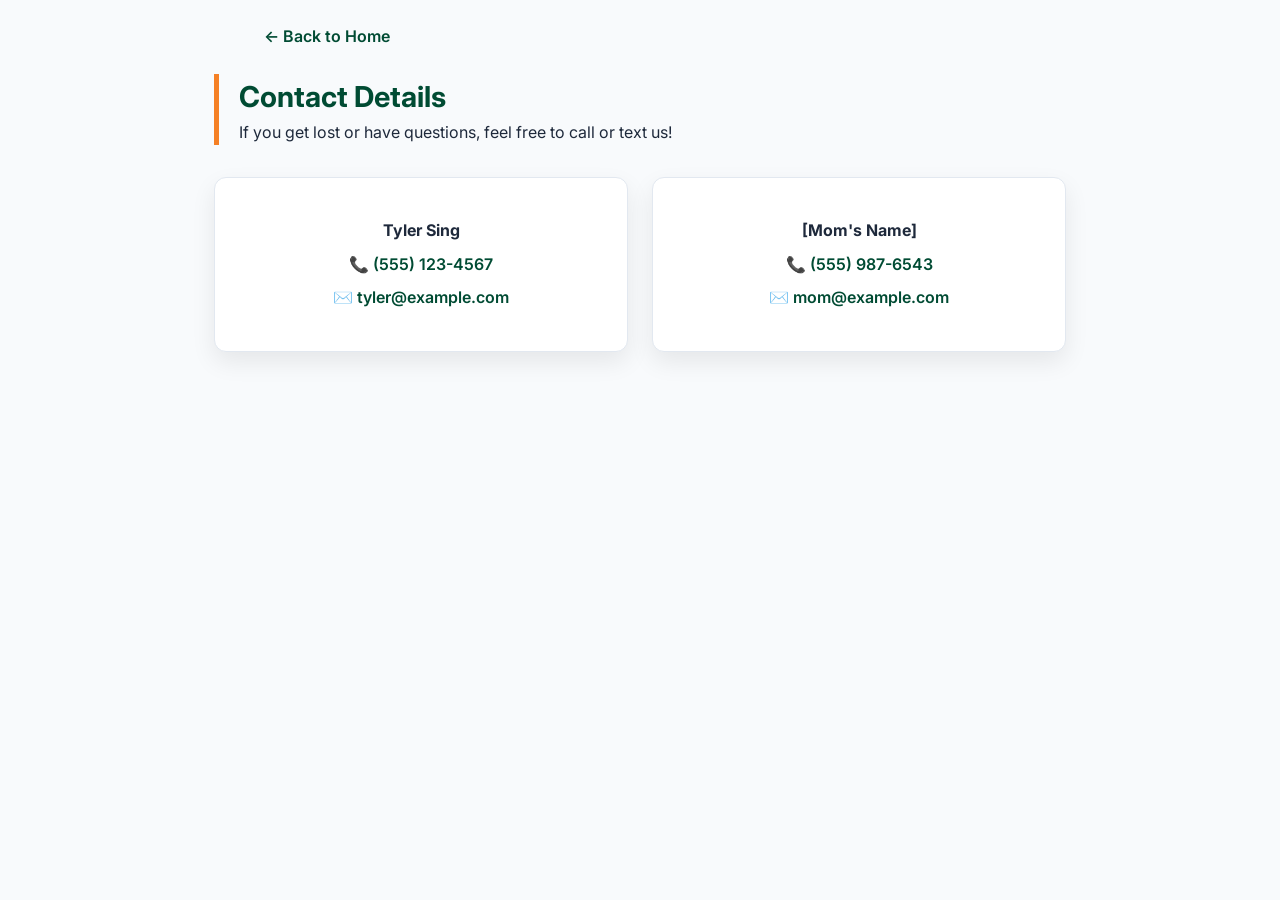
==== contacts.html @ 7ece165b "Initial deployment of Tyler's graduation site" ====
<!DOCTYPE html>
<html lang="en">
<head>
    <meta charset="UTF-8">
    <meta name="viewport" content="width=device-width, initial-scale=1.0">
    <meta name="robots" content="noindex, nofollow">
    <title>Contact Info | Tyler Sing</title>
    <link rel="stylesheet" href="style.css">
    <link href="https://fonts.googleapis.com/css2?family=Inter:wght@400;600;800&display=swap" rel="stylesheet">
</head>
<body>
    <nav class="sub-nav"><a href="index.html">← Back to Home</a></nav>

    <main class="info-container">
        <header class="section-header">
            <h2>Contact Details</h2>
            <p>If you get lost or have questions, feel free to call or text us!</p>
        </header>
        
        <div class="contact-grid">
            <div class="contact-card">
                <h4>Tyler Sing</h4>
                <p><a href="tel:5551234567" class="contact-link">📞 (555) 123-4567</a></p>
                <p><a href="mailto:tyler@example.com" class="contact-link">✉️ tyler@example.com</a></p>
            </div>

            <div class="contact-card">
                <h4>[Mom's Name]</h4>
                <p><a href="tel:5559876543" class="contact-link">📞 (555) 987-6543</a></p>
                <p><a href="mailto:mom@example.com" class="contact-link">✉️ mom@example.com</a></p>
            </div>
        </div>
    </main>
</body>
</html>
---- style.css ----
:root {
    --wwu-green: #004b33;
    --wwu-orange: #f58025;
    --bg-gray: #f8fafc;
    --text-main: #1e293b;
    --text-muted: #64748b;
    --white: #ffffff;
    --shadow: 0 10px 25px rgba(0,0,0,0.08);
}

* { box-sizing: border-box; margin: 0; padding: 0; }
body { font-family: 'Inter', sans-serif; background-color: var(--bg-gray); color: var(--text-main); line-height: 1.6; }

.sub-nav { padding: 1.5rem; max-width: 800px; margin: 0 auto; }
.sub-nav a { text-decoration: none; color: var(--wwu-green); font-weight: 600; }

.info-container { max-width: 900px; margin: -2.5rem auto 4rem auto; padding: 0 1.5rem; }
.section-header { margin: 2.5rem 0 1.5rem; border-left: 5px solid var(--wwu-orange); padding-left: 1.25rem; }
.section-header h2 { font-size: 1.8rem; color: var(--wwu-green); margin: 0; }

.hero { background: var(--wwu-green); color: var(--white); padding: 5rem 2rem; text-align: center; }
.school-tag { text-transform: uppercase; letter-spacing: 3px; font-size: 0.8rem; font-weight: 600; opacity: 0.8; margin-bottom: 0.5rem; }
h1 { font-size: 3rem; font-weight: 800; margin-bottom: 0.5rem; }
.degree { font-size: 1.1rem; opacity: 0.9; }
.class-year { margin-top: 1.5rem; display: inline-block; border: 1px solid rgba(255,255,255,0.4); padding: 5px 15px; border-radius: 4px; font-weight: 600; }

.rsvp-banner { background: var(--white); padding: 2.5rem; border-radius: 12px; box-shadow: var(--shadow); text-align: center; margin-bottom: 2.5rem; }
.btn-rsvp { display: inline-block; margin-top: 1.5rem; background: var(--wwu-orange); color: var(--white); text-decoration: none; padding: 1rem 2rem; border-radius: 8px; font-weight: 700; transition: 0.2s; }

.details-grid { display: grid; grid-template-columns: repeat(auto-fit, minmax(260px, 1fr)); gap: 1.5rem; margin-bottom: 3rem; }
.detail-card { background: var(--white); padding: 2rem; border-radius: 12px; border: 1px solid #e2e8f0; display: flex; flex-direction: column; }
.icon { font-size: 2rem; margin-bottom: 1rem; }
h3 { color: var(--wwu-green); margin-bottom: 0.5rem; }
.btn-secondary { display: inline-block; margin-top: auto; color: var(--wwu-green); font-weight: 700; text-decoration: none; border: 2px solid var(--wwu-green); padding: 6px 12px; border-radius: 6px; text-align: center; }

.timeline-day { font-weight: 800; font-size: 1.1rem; color: var(--wwu-green); margin: 2.5rem 0 1rem 0; text-transform: uppercase; border-bottom: 2px solid #e2e8f0; padding-bottom: 5px; }
.timeline-item { display: flex; gap: 1.5rem; padding: 1.5rem 0; border-left: 2px solid #cbd5e1; margin-left: 10px; padding-left: 25px; position: relative; }
.timeline-item::before { content: ''; position: absolute; left: -7px; top: 1.8rem; width: 12px; height: 12px; background: var(--wwu-green); border-radius: 50%; }
.party-item::before { background: var(--wwu-orange) !important; transform: scale(1.4); }
.map-text-link { color: var(--wwu-orange); text-decoration: none; font-weight: 600; border-bottom: 1px dashed var(--wwu-orange); }
.time { font-weight: 700; min-width: 85px; color: var(--text-muted); }

.parking-card { background: #fffbeb; border: 1px solid #fef3c7; padding: 1.5rem; border-radius: 12px; margin-top: 2rem; }
.parking-card ul { padding-left: 1.2rem; font-size: 0.95rem; color: #92400e; }
.contact-cta { text-align: center; margin-top: 3rem; padding: 2rem; background: #fff; border-radius: 12px; border: 1px solid #e2e8f0; }
.contact-cta a { color: var(--wwu-orange); font-weight: 700; text-decoration: none; border-bottom: 2px solid var(--wwu-orange); }
.contact-grid { display: grid; grid-template-columns: repeat(auto-fit, minmax(280px, 1fr)); gap: 1.5rem; margin-top: 2rem; }
.contact-card { background: var(--white); padding: 2.5rem; border-radius: 12px; border: 1px solid #e2e8f0; text-align: center; box-shadow: var(--shadow); }
.contact-link { display: block; margin-top: 0.5rem; color: var(--wwu-green); text-decoration: none; font-weight: 600; }

.map-responsive { overflow: hidden; padding-bottom: 56.25%; position: relative; height: 0; border-radius: 12px; box-shadow: var(--shadow); border: 1px solid #e2e8f0; margin-top: 1rem; }
.map-responsive iframe { left: 0; top: 0; height: 100%; width: 100%; position: absolute; }

footer { text-align: center; padding: 4rem; color: var(--text-muted); font-size: 0.9rem; }
@media (max-width: 600px) { h1 { font-size: 2.2rem; } .timeline-item { flex-direction: column; gap: 0.5rem; } }
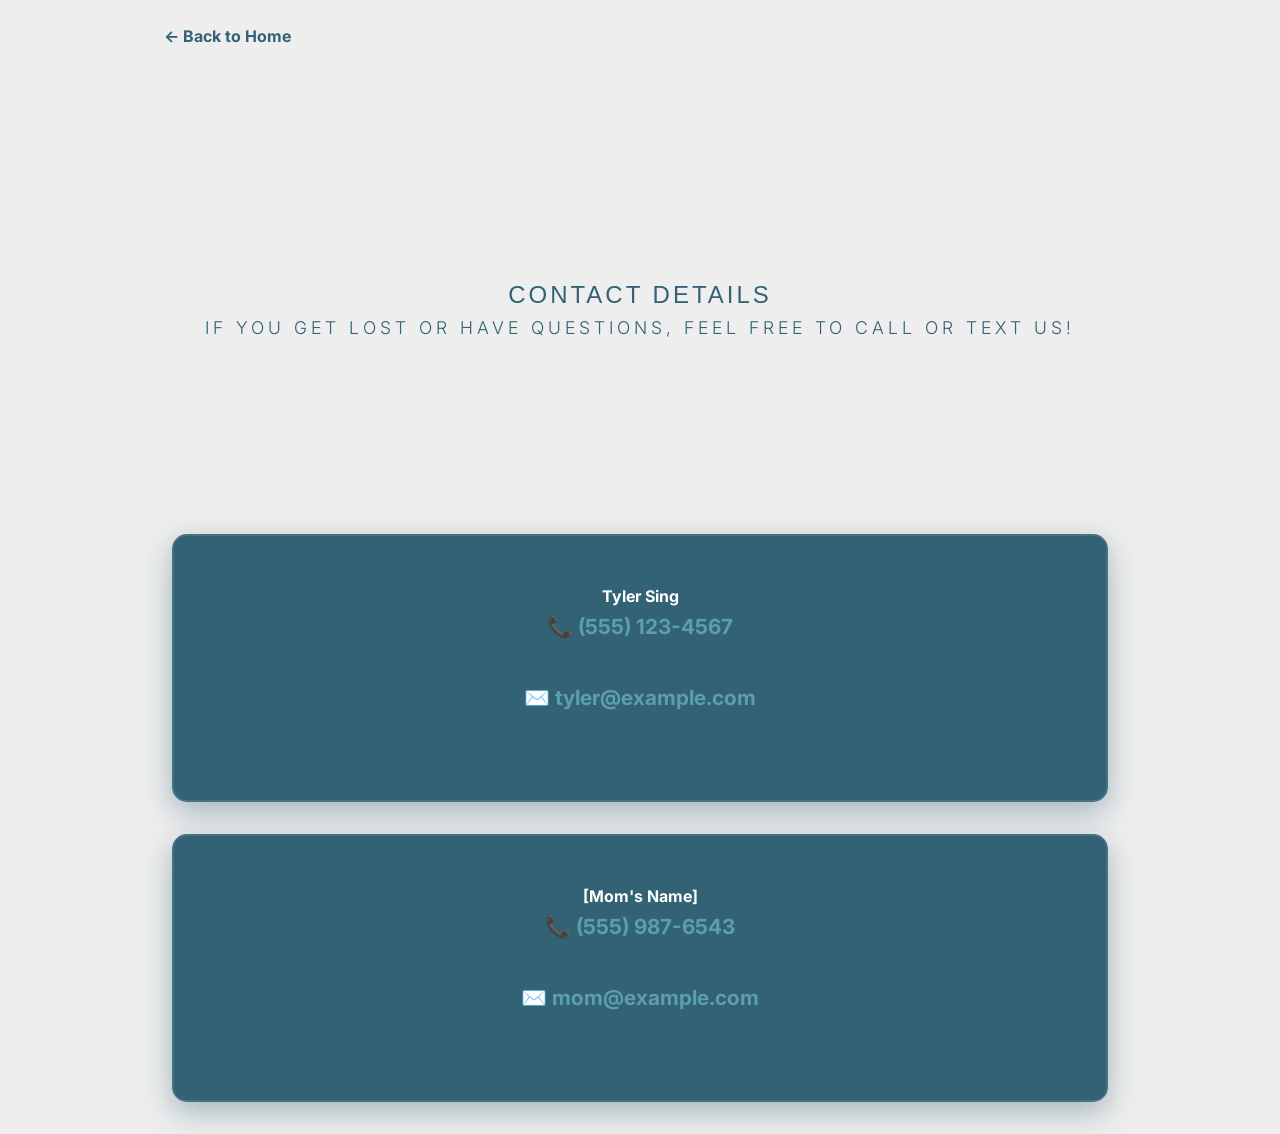
==== commit 1fb7742f: "fixing css" ====
--- a/contacts.html
+++ b/contacts.html
@@ -6,6 +6,7 @@
     <meta name="robots" content="noindex, nofollow">
     <title>Contact Info | Tyler Sing</title>
     <link rel="stylesheet" href="style.css">
+    <link rel="stylesheet" href="./style.css?v=1.2">
     <link href="https://fonts.googleapis.com/css2?family=Inter:wght@400;600;800&display=swap" rel="stylesheet">
 </head>
 <body>
--- a/style.css
+++ b/style.css
@@ -1,55 +1,298 @@
+/* --- Tyler's Graduation Theme (Color Refresh) --- */
 :root {
-    --wwu-green: #004b33;
-    --wwu-orange: #f58025;
-    --bg-gray: #f8fafc;
-    --text-main: #1e293b;
-    --text-muted: #64748b;
-    --white: #ffffff;
-    --shadow: 0 10px 25px rgba(0,0,0,0.08);
+    --blue-slate: #326273;   /* REPLACED GREEN WITH BLUE SLATE */
+    --tangerine: #E39774;  /* REPLACED ORANGE WITH TANGERINE DREAM */
+    --platinum: #EEEEEE;  /* REPLACED LIGHT GREY WITH PLATINUM */
+    --text-dark: #326273;   /* REPLACED TEXT DARK WITH BLUE SLATE */
+    --white: #FFFFFF;       /* No change needed */
+    --shadow: 0 10px 30px rgba(50, 98, 115, 0.15); /* Updated shadow color for Blue Slate */
 }
 
 * { box-sizing: border-box; margin: 0; padding: 0; }
-body { font-family: 'Inter', sans-serif; background-color: var(--bg-gray); color: var(--text-main); line-height: 1.6; }
-
-.sub-nav { padding: 1.5rem; max-width: 800px; margin: 0 auto; }
-.sub-nav a { text-decoration: none; color: var(--wwu-green); font-weight: 600; }
-
-.info-container { max-width: 900px; margin: -2.5rem auto 4rem auto; padding: 0 1.5rem; }
-.section-header { margin: 2.5rem 0 1.5rem; border-left: 5px solid var(--wwu-orange); padding-left: 1.25rem; }
-.section-header h2 { font-size: 1.8rem; color: var(--wwu-green); margin: 0; }
-
-.hero { background: var(--wwu-green); color: var(--white); padding: 5rem 2rem; text-align: center; }
-.school-tag { text-transform: uppercase; letter-spacing: 3px; font-size: 0.8rem; font-weight: 600; opacity: 0.8; margin-bottom: 0.5rem; }
-h1 { font-size: 3rem; font-weight: 800; margin-bottom: 0.5rem; }
-.degree { font-size: 1.1rem; opacity: 0.9; }
-.class-year { margin-top: 1.5rem; display: inline-block; border: 1px solid rgba(255,255,255,0.4); padding: 5px 15px; border-radius: 4px; font-weight: 600; }
-
-.rsvp-banner { background: var(--white); padding: 2.5rem; border-radius: 12px; box-shadow: var(--shadow); text-align: center; margin-bottom: 2.5rem; }
-.btn-rsvp { display: inline-block; margin-top: 1.5rem; background: var(--wwu-orange); color: var(--white); text-decoration: none; padding: 1rem 2rem; border-radius: 8px; font-weight: 700; transition: 0.2s; }
-
-.details-grid { display: grid; grid-template-columns: repeat(auto-fit, minmax(260px, 1fr)); gap: 1.5rem; margin-bottom: 3rem; }
-.detail-card { background: var(--white); padding: 2rem; border-radius: 12px; border: 1px solid #e2e8f0; display: flex; flex-direction: column; }
-.icon { font-size: 2rem; margin-bottom: 1rem; }
-h3 { color: var(--wwu-green); margin-bottom: 0.5rem; }
-.btn-secondary { display: inline-block; margin-top: auto; color: var(--wwu-green); font-weight: 700; text-decoration: none; border: 2px solid var(--wwu-green); padding: 6px 12px; border-radius: 6px; text-align: center; }
-
-.timeline-day { font-weight: 800; font-size: 1.1rem; color: var(--wwu-green); margin: 2.5rem 0 1rem 0; text-transform: uppercase; border-bottom: 2px solid #e2e8f0; padding-bottom: 5px; }
-.timeline-item { display: flex; gap: 1.5rem; padding: 1.5rem 0; border-left: 2px solid #cbd5e1; margin-left: 10px; padding-left: 25px; position: relative; }
-.timeline-item::before { content: ''; position: absolute; left: -7px; top: 1.8rem; width: 12px; height: 12px; background: var(--wwu-green); border-radius: 50%; }
-.party-item::before { background: var(--wwu-orange) !important; transform: scale(1.4); }
-.map-text-link { color: var(--wwu-orange); text-decoration: none; font-weight: 600; border-bottom: 1px dashed var(--wwu-orange); }
-.time { font-weight: 700; min-width: 85px; color: var(--text-muted); }
-
-.parking-card { background: #fffbeb; border: 1px solid #fef3c7; padding: 1.5rem; border-radius: 12px; margin-top: 2rem; }
-.parking-card ul { padding-left: 1.2rem; font-size: 0.95rem; color: #92400e; }
-.contact-cta { text-align: center; margin-top: 3rem; padding: 2rem; background: #fff; border-radius: 12px; border: 1px solid #e2e8f0; }
-.contact-cta a { color: var(--wwu-orange); font-weight: 700; text-decoration: none; border-bottom: 2px solid var(--wwu-orange); }
-.contact-grid { display: grid; grid-template-columns: repeat(auto-fit, minmax(280px, 1fr)); gap: 1.5rem; margin-top: 2rem; }
-.contact-card { background: var(--white); padding: 2.5rem; border-radius: 12px; border: 1px solid #e2e8f0; text-align: center; box-shadow: var(--shadow); }
-.contact-link { display: block; margin-top: 0.5rem; color: var(--wwu-green); text-decoration: none; font-weight: 600; }
-
-.map-responsive { overflow: hidden; padding-bottom: 56.25%; position: relative; height: 0; border-radius: 12px; box-shadow: var(--shadow); border: 1px solid #e2e8f0; margin-top: 1rem; }
-.map-responsive iframe { left: 0; top: 0; height: 100%; width: 100%; position: absolute; }
-
-footer { text-align: center; padding: 4rem; color: var(--text-muted); font-size: 0.9rem; }
-@media (max-width: 600px) { h1 { font-size: 2.2rem; } .timeline-item { flex-direction: column; gap: 0.5rem; } }+
+body {
+    font-family: 'Inter', sans-serif;
+    background-color: var(--platinum);
+    color: var(--text-dark);
+    line-height: 1.6;
+}
+
+/* --- Hero Section --- */
+.hero, .photo-hero {
+    background-color: var(--blue-slate);
+    color: var(--white);
+    padding: 5rem 2rem;
+    text-align: center;
+    border-bottom: 6px solid var(--tangerine);
+}
+
+header {
+    /* Increase this value to show more photo (try 60vh or 500px) */
+    min-height: 40vh; 
+    
+    /* Extra padding pushes the text down and expands the container */
+    padding: 10rem 2rem; 
+    
+    /* This ensures the photo stays centered as it expands */
+    background-size: cover;
+    background-position: center 30%; /* Adjust 30% to move the photo up/down */
+    
+    display: flex;
+    flex-direction: column;
+    justify-content: center;
+    align-items: center;
+    text-align: center;
+}
+
+header h1 {
+    font-family: 'Georgia', serif; /* Or 'Playfair Display' if you use Google Fonts */
+    font-size: 4rem !important;
+    color: var(--white);
+    letter-spacing: 2px;
+    margin-bottom: 0.5rem;
+    text-transform: uppercase;
+}
+
+header p {
+    font-family: 'Inter', sans-serif;
+    font-weight: 300;
+    letter-spacing: 4px;
+    text-transform: uppercase;
+    color: var(--pacific-blue);
+    font-size: 1.1rem;
+}
+
+/* Styling for Walla Walla University */
+header h2, .university-title {
+    font-family: 'Montserrat', sans-serif; /* A clean, modern sans-serif */
+    font-size: 1.5rem !important;
+    color: var(--pacific-blue); /* #5C9EAD */
+    text-transform: uppercase;
+    letter-spacing: 3px;
+    margin-top: 10px;
+    font-weight: 500;
+}
+
+/* Styling for Class of 2026 */
+header p.graduation-year{
+    font-family: 'Roboto Mono', monospace; /* Looks like technical code/data */
+    font-size: 1.5rem !important;
+    color: white !important;
+    display: inline-block;
+    padding: 5px 15px;
+    border-radius: 4px;
+    margin-top: 15px;
+    font-weight: 700;
+    letter-spacing: 1px;
+}
+
+.personal-photo-frame {
+    width: 280px;
+    height: 280px;
+    margin: 0 auto 2rem auto;
+    border-radius: 50%; /* Circular frame */
+    border: 6px solid var(--pacific-blue); /* #5C9EAD */
+    padding: 8px; /* Creates a small gap between border and photo */
+    background-color: var(--white);
+    box-shadow: 0 10px 30px rgba(50, 98, 115, 0.3); /* Blue Slate shadow */
+    overflow: hidden; /* Keeps the photo inside the circle */
+    display: flex;
+    justify-content: center;
+    align-items: center;
+    transition: transform 0.4s cubic-bezier(0.175, 0.885, 0.32, 1.275);
+}
+
+.personal-photo-frame img {
+    width: 100%;
+    height: 100%;
+    object-fit: cover; /* Prevents stretching */
+    border-radius: 50%;
+}
+
+/* Engineering "Glow" on Hover */
+.personal-photo-frame:hover {
+    transform: scale(1.05);
+    border-color: var(--tangerine); /* #E39774 */
+    box-shadow: 0 15px 40px rgba(227, 151, 116, 0.4);
+}
+
+.info-container { max-width: 1000px; margin: 0 auto; padding: 2rem; }
+
+/* Force the Party Card to Pop */
+div.detail-card.party-banner {
+    border: 5px solid #E39774 !important; /* Tangerine Dream */
+    box-shadow: 0 10px 30px rgba(50, 98, 115, 0.3) !important;
+    margin-bottom: 2rem !important;
+    display: flex !important; /* Ensures the border wraps correctly */
+    visibility: visible !important;
+}
+
+/* Specialized sizing for the Party Icon */
+.party-banner .icon {
+    width: 120px !important;  /* Increased from 80px */
+    height: 120px !important; /* Increased from 80px */
+    font-size: 4rem !important; /* Makes the emoji much larger */
+    margin-bottom: rem !important;
+    border-width: 5px !important; /* Thicker border to match the card border */
+    background-color: var(--white); /* Keeps it clean against the platinum background */
+}
+
+/* Add a subtle "party" animation */
+.party-banner:hover .icon {
+    transform: scale(1.15) rotate(-10deg);
+}
+
+.detail-card.party-banner p { color: #636e72; font-size: 1.5rem; margin-bottom: 1.5rem; }
+
+/* --- INDEX PAGE: 4-Card Grid --- */
+.details-grid {
+    display: grid;
+    grid-template-columns: repeat(auto-fit, minmax(280px, 1fr));
+    gap: 2rem;
+    margin-top: 2rem;
+}
+
+.detail-card {
+    background: var(--white);
+    padding: 2.5rem 2rem;
+    border-radius: 20px;
+    text-align: center;
+    box-shadow: var(--shadow);
+    display: flex;
+    flex-direction: column;
+    justify-content: space-between;
+    align-items: center;
+    min-height: 350px;
+}
+
+.detail-card .icon { 
+    font-size: 2.5rem; 
+    margin-bottom: 1rem;
+    color: #5C9EAD; /* ICONS NOW USE PACIFIC BLUE */
+}
+
+.detail-card h3 { margin-bottom: 0.5rem; }
+.detail-card p { color: #636e72; font-size: 0.95rem; margin-bottom: 1.5rem; }
+
+/* --- SCHEDULE PAGE: Timeline --- */
+.timeline-day-header {
+    color: var(--blue-slate);
+    font-size: 1.5rem;
+    font-weight: 700;
+    margin: 2.5rem 0 1rem;
+    border-bottom: 2px solid var(--tangerine);
+    padding-bottom: 5px;
+}
+
+.timeline-card {
+    background: var(--white);
+    padding: 1.5rem;
+    border-radius: 12px;
+    margin-bottom: 1rem;
+    display: flex;
+    gap: 20px;
+    box-shadow: var(--shadow);
+    border-left: 6px solid var(--blue-slate);
+}
+
+.timeline-time { font-weight: 700; color: var(--tangerine); min-width: 90px; }
+
+/* --- FAQ PAGE: Questions --- */
+.faq-item {
+    background: var(--white);
+    padding: 1.5rem;
+    border-radius: 12px;
+    margin-bottom: 1.2rem;
+    border-left: 6px solid var(--blue-slate);
+    box-shadow: var(--shadow);
+}
+
+/* --- Buttons & Links --- */
+/* Specific sizing for the RSVP button */
+.btn-rsvp {
+    display: inline-block;
+    padding: 1.2rem 2.5rem !important; /* Top/Bottom and Left/Right */
+    font-size: 1.4rem !important;    /* Makes the text pop */
+    font-weight: 700 !important;      /* Extra bold */
+    text-transform: uppercase;        /* "Engineering" style clean look */
+    letter-spacing: 1px;
+    border-radius: 8px;               /* Slightly rounded corners */
+    transition: all 0.3s ease;
+    cursor: pointer;
+    text-decoration: none;
+    
+    /* Using your Tangerine Dream for the RSVP button */
+    background-color: var(--tangerine);
+    color: white !important;
+    border: 2px solid var(--tangerine);
+}
+
+/* Add a "Lift" effect on hover */
+.btn-rsvp:hover {
+    background-color: white;
+    color: var(--tangerine) !important;
+    transform: translateY(-3px);
+    box-shadow: 0 10px 20px rgba(227, 151, 116, 0.3);
+}
+
+.btn-secondary {
+    color: var(--blue-slate);
+    font-weight: 700;
+    text-decoration: none;
+    border-bottom: 2px solid var(--tangerine);
+}
+
+.btn-secondary:hover {
+    color: #5C9EAD; /* HOVER IS NOW PACIFIC BLUE */
+}
+
+.sub-nav { padding: 1.5rem; max-width: 1000px; margin: 0 auto; }
+.sub-nav a { text-decoration: none; color: var(--blue-slate); font-weight: 700; }
+footer { text-align: center; padding: 4rem; color: #636e72; font-size: 0.9rem; }
+
+.contact-card {
+    background-color: #326273; /* Blue Slate */
+    color: #FFFFFF !important;
+    padding: 3rem;
+    border-radius: 15px;
+    text-align: center;
+    grid-column: 1 / -1; /* Makes it full width like the party card */
+    margin-top: 2rem;
+    border: 2px solid rgba(255, 255, 255, 0.1);
+    box-shadow: 0 10px 30px rgba(50, 98, 115, 0.4);
+    transition: transform 0.3s ease, border-color 0.3s ease;
+}
+
+.contact-card h2 {
+    color: #E39774 !important; /* Tangerine Dream for the header */
+    margin-bottom: 1rem;
+    font-size: 2.2rem;
+}
+
+.contact-card p {
+    color: #EEEEEE !important; /* Platinum for readability */
+    font-size: 1.2rem;
+    max-width: 500px;
+    margin: 0 auto 2rem auto;
+}
+
+/* Styling the links inside the card (Email/Phone) */
+.contact-link {
+    display: inline-flex;
+    align-items: center;
+    gap: 10px;
+    color: #5C9EAD !important; /* Pacific Blue */
+    text-decoration: none;
+    font-weight: 700;
+    font-size: 1.3rem;
+    margin: 0 1.5rem;
+    padding-bottom: 4px;
+    border-bottom: 2px solid transparent;
+    transition: all 0.3s ease;
+}
+
+.contact-link:hover {
+    color: #E39774 !important; /* Pops to Tangerine on hover */
+    border-bottom: 2px solid #E39774;
+    transform: translateY(-2px);
+}
--- a/style.css
+++ b/style.css
@@ -1,55 +1,298 @@
+/* --- Tyler's Graduation Theme (Color Refresh) --- */
 :root {
-    --wwu-green: #004b33;
-    --wwu-orange: #f58025;
-    --bg-gray: #f8fafc;
-    --text-main: #1e293b;
-    --text-muted: #64748b;
-    --white: #ffffff;
-    --shadow: 0 10px 25px rgba(0,0,0,0.08);
+    --blue-slate: #326273;   /* REPLACED GREEN WITH BLUE SLATE */
+    --tangerine: #E39774;  /* REPLACED ORANGE WITH TANGERINE DREAM */
+    --platinum: #EEEEEE;  /* REPLACED LIGHT GREY WITH PLATINUM */
+    --text-dark: #326273;   /* REPLACED TEXT DARK WITH BLUE SLATE */
+    --white: #FFFFFF;       /* No change needed */
+    --shadow: 0 10px 30px rgba(50, 98, 115, 0.15); /* Updated shadow color for Blue Slate */
 }
 
 * { box-sizing: border-box; margin: 0; padding: 0; }
-body { font-family: 'Inter', sans-serif; background-color: var(--bg-gray); color: var(--text-main); line-height: 1.6; }
-
-.sub-nav { padding: 1.5rem; max-width: 800px; margin: 0 auto; }
-.sub-nav a { text-decoration: none; color: var(--wwu-green); font-weight: 600; }
-
-.info-container { max-width: 900px; margin: -2.5rem auto 4rem auto; padding: 0 1.5rem; }
-.section-header { margin: 2.5rem 0 1.5rem; border-left: 5px solid var(--wwu-orange); padding-left: 1.25rem; }
-.section-header h2 { font-size: 1.8rem; color: var(--wwu-green); margin: 0; }
-
-.hero { background: var(--wwu-green); color: var(--white); padding: 5rem 2rem; text-align: center; }
-.school-tag { text-transform: uppercase; letter-spacing: 3px; font-size: 0.8rem; font-weight: 600; opacity: 0.8; margin-bottom: 0.5rem; }
-h1 { font-size: 3rem; font-weight: 800; margin-bottom: 0.5rem; }
-.degree { font-size: 1.1rem; opacity: 0.9; }
-.class-year { margin-top: 1.5rem; display: inline-block; border: 1px solid rgba(255,255,255,0.4); padding: 5px 15px; border-radius: 4px; font-weight: 600; }
-
-.rsvp-banner { background: var(--white); padding: 2.5rem; border-radius: 12px; box-shadow: var(--shadow); text-align: center; margin-bottom: 2.5rem; }
-.btn-rsvp { display: inline-block; margin-top: 1.5rem; background: var(--wwu-orange); color: var(--white); text-decoration: none; padding: 1rem 2rem; border-radius: 8px; font-weight: 700; transition: 0.2s; }
-
-.details-grid { display: grid; grid-template-columns: repeat(auto-fit, minmax(260px, 1fr)); gap: 1.5rem; margin-bottom: 3rem; }
-.detail-card { background: var(--white); padding: 2rem; border-radius: 12px; border: 1px solid #e2e8f0; display: flex; flex-direction: column; }
-.icon { font-size: 2rem; margin-bottom: 1rem; }
-h3 { color: var(--wwu-green); margin-bottom: 0.5rem; }
-.btn-secondary { display: inline-block; margin-top: auto; color: var(--wwu-green); font-weight: 700; text-decoration: none; border: 2px solid var(--wwu-green); padding: 6px 12px; border-radius: 6px; text-align: center; }
-
-.timeline-day { font-weight: 800; font-size: 1.1rem; color: var(--wwu-green); margin: 2.5rem 0 1rem 0; text-transform: uppercase; border-bottom: 2px solid #e2e8f0; padding-bottom: 5px; }
-.timeline-item { display: flex; gap: 1.5rem; padding: 1.5rem 0; border-left: 2px solid #cbd5e1; margin-left: 10px; padding-left: 25px; position: relative; }
-.timeline-item::before { content: ''; position: absolute; left: -7px; top: 1.8rem; width: 12px; height: 12px; background: var(--wwu-green); border-radius: 50%; }
-.party-item::before { background: var(--wwu-orange) !important; transform: scale(1.4); }
-.map-text-link { color: var(--wwu-orange); text-decoration: none; font-weight: 600; border-bottom: 1px dashed var(--wwu-orange); }
-.time { font-weight: 700; min-width: 85px; color: var(--text-muted); }
-
-.parking-card { background: #fffbeb; border: 1px solid #fef3c7; padding: 1.5rem; border-radius: 12px; margin-top: 2rem; }
-.parking-card ul { padding-left: 1.2rem; font-size: 0.95rem; color: #92400e; }
-.contact-cta { text-align: center; margin-top: 3rem; padding: 2rem; background: #fff; border-radius: 12px; border: 1px solid #e2e8f0; }
-.contact-cta a { color: var(--wwu-orange); font-weight: 700; text-decoration: none; border-bottom: 2px solid var(--wwu-orange); }
-.contact-grid { display: grid; grid-template-columns: repeat(auto-fit, minmax(280px, 1fr)); gap: 1.5rem; margin-top: 2rem; }
-.contact-card { background: var(--white); padding: 2.5rem; border-radius: 12px; border: 1px solid #e2e8f0; text-align: center; box-shadow: var(--shadow); }
-.contact-link { display: block; margin-top: 0.5rem; color: var(--wwu-green); text-decoration: none; font-weight: 600; }
-
-.map-responsive { overflow: hidden; padding-bottom: 56.25%; position: relative; height: 0; border-radius: 12px; box-shadow: var(--shadow); border: 1px solid #e2e8f0; margin-top: 1rem; }
-.map-responsive iframe { left: 0; top: 0; height: 100%; width: 100%; position: absolute; }
-
-footer { text-align: center; padding: 4rem; color: var(--text-muted); font-size: 0.9rem; }
-@media (max-width: 600px) { h1 { font-size: 2.2rem; } .timeline-item { flex-direction: column; gap: 0.5rem; } }+
+body {
+    font-family: 'Inter', sans-serif;
+    background-color: var(--platinum);
+    color: var(--text-dark);
+    line-height: 1.6;
+}
+
+/* --- Hero Section --- */
+.hero, .photo-hero {
+    background-color: var(--blue-slate);
+    color: var(--white);
+    padding: 5rem 2rem;
+    text-align: center;
+    border-bottom: 6px solid var(--tangerine);
+}
+
+header {
+    /* Increase this value to show more photo (try 60vh or 500px) */
+    min-height: 40vh; 
+    
+    /* Extra padding pushes the text down and expands the container */
+    padding: 10rem 2rem; 
+    
+    /* This ensures the photo stays centered as it expands */
+    background-size: cover;
+    background-position: center 30%; /* Adjust 30% to move the photo up/down */
+    
+    display: flex;
+    flex-direction: column;
+    justify-content: center;
+    align-items: center;
+    text-align: center;
+}
+
+header h1 {
+    font-family: 'Georgia', serif; /* Or 'Playfair Display' if you use Google Fonts */
+    font-size: 4rem !important;
+    color: var(--white);
+    letter-spacing: 2px;
+    margin-bottom: 0.5rem;
+    text-transform: uppercase;
+}
+
+header p {
+    font-family: 'Inter', sans-serif;
+    font-weight: 300;
+    letter-spacing: 4px;
+    text-transform: uppercase;
+    color: var(--pacific-blue);
+    font-size: 1.1rem;
+}
+
+/* Styling for Walla Walla University */
+header h2, .university-title {
+    font-family: 'Montserrat', sans-serif; /* A clean, modern sans-serif */
+    font-size: 1.5rem !important;
+    color: var(--pacific-blue); /* #5C9EAD */
+    text-transform: uppercase;
+    letter-spacing: 3px;
+    margin-top: 10px;
+    font-weight: 500;
+}
+
+/* Styling for Class of 2026 */
+header p.graduation-year{
+    font-family: 'Roboto Mono', monospace; /* Looks like technical code/data */
+    font-size: 1.5rem !important;
+    color: white !important;
+    display: inline-block;
+    padding: 5px 15px;
+    border-radius: 4px;
+    margin-top: 15px;
+    font-weight: 700;
+    letter-spacing: 1px;
+}
+
+.personal-photo-frame {
+    width: 280px;
+    height: 280px;
+    margin: 0 auto 2rem auto;
+    border-radius: 50%; /* Circular frame */
+    border: 6px solid var(--pacific-blue); /* #5C9EAD */
+    padding: 8px; /* Creates a small gap between border and photo */
+    background-color: var(--white);
+    box-shadow: 0 10px 30px rgba(50, 98, 115, 0.3); /* Blue Slate shadow */
+    overflow: hidden; /* Keeps the photo inside the circle */
+    display: flex;
+    justify-content: center;
+    align-items: center;
+    transition: transform 0.4s cubic-bezier(0.175, 0.885, 0.32, 1.275);
+}
+
+.personal-photo-frame img {
+    width: 100%;
+    height: 100%;
+    object-fit: cover; /* Prevents stretching */
+    border-radius: 50%;
+}
+
+/* Engineering "Glow" on Hover */
+.personal-photo-frame:hover {
+    transform: scale(1.05);
+    border-color: var(--tangerine); /* #E39774 */
+    box-shadow: 0 15px 40px rgba(227, 151, 116, 0.4);
+}
+
+.info-container { max-width: 1000px; margin: 0 auto; padding: 2rem; }
+
+/* Force the Party Card to Pop */
+div.detail-card.party-banner {
+    border: 5px solid #E39774 !important; /* Tangerine Dream */
+    box-shadow: 0 10px 30px rgba(50, 98, 115, 0.3) !important;
+    margin-bottom: 2rem !important;
+    display: flex !important; /* Ensures the border wraps correctly */
+    visibility: visible !important;
+}
+
+/* Specialized sizing for the Party Icon */
+.party-banner .icon {
+    width: 120px !important;  /* Increased from 80px */
+    height: 120px !important; /* Increased from 80px */
+    font-size: 4rem !important; /* Makes the emoji much larger */
+    margin-bottom: rem !important;
+    border-width: 5px !important; /* Thicker border to match the card border */
+    background-color: var(--white); /* Keeps it clean against the platinum background */
+}
+
+/* Add a subtle "party" animation */
+.party-banner:hover .icon {
+    transform: scale(1.15) rotate(-10deg);
+}
+
+.detail-card.party-banner p { color: #636e72; font-size: 1.5rem; margin-bottom: 1.5rem; }
+
+/* --- INDEX PAGE: 4-Card Grid --- */
+.details-grid {
+    display: grid;
+    grid-template-columns: repeat(auto-fit, minmax(280px, 1fr));
+    gap: 2rem;
+    margin-top: 2rem;
+}
+
+.detail-card {
+    background: var(--white);
+    padding: 2.5rem 2rem;
+    border-radius: 20px;
+    text-align: center;
+    box-shadow: var(--shadow);
+    display: flex;
+    flex-direction: column;
+    justify-content: space-between;
+    align-items: center;
+    min-height: 350px;
+}
+
+.detail-card .icon { 
+    font-size: 2.5rem; 
+    margin-bottom: 1rem;
+    color: #5C9EAD; /* ICONS NOW USE PACIFIC BLUE */
+}
+
+.detail-card h3 { margin-bottom: 0.5rem; }
+.detail-card p { color: #636e72; font-size: 0.95rem; margin-bottom: 1.5rem; }
+
+/* --- SCHEDULE PAGE: Timeline --- */
+.timeline-day-header {
+    color: var(--blue-slate);
+    font-size: 1.5rem;
+    font-weight: 700;
+    margin: 2.5rem 0 1rem;
+    border-bottom: 2px solid var(--tangerine);
+    padding-bottom: 5px;
+}
+
+.timeline-card {
+    background: var(--white);
+    padding: 1.5rem;
+    border-radius: 12px;
+    margin-bottom: 1rem;
+    display: flex;
+    gap: 20px;
+    box-shadow: var(--shadow);
+    border-left: 6px solid var(--blue-slate);
+}
+
+.timeline-time { font-weight: 700; color: var(--tangerine); min-width: 90px; }
+
+/* --- FAQ PAGE: Questions --- */
+.faq-item {
+    background: var(--white);
+    padding: 1.5rem;
+    border-radius: 12px;
+    margin-bottom: 1.2rem;
+    border-left: 6px solid var(--blue-slate);
+    box-shadow: var(--shadow);
+}
+
+/* --- Buttons & Links --- */
+/* Specific sizing for the RSVP button */
+.btn-rsvp {
+    display: inline-block;
+    padding: 1.2rem 2.5rem !important; /* Top/Bottom and Left/Right */
+    font-size: 1.4rem !important;    /* Makes the text pop */
+    font-weight: 700 !important;      /* Extra bold */
+    text-transform: uppercase;        /* "Engineering" style clean look */
+    letter-spacing: 1px;
+    border-radius: 8px;               /* Slightly rounded corners */
+    transition: all 0.3s ease;
+    cursor: pointer;
+    text-decoration: none;
+    
+    /* Using your Tangerine Dream for the RSVP button */
+    background-color: var(--tangerine);
+    color: white !important;
+    border: 2px solid var(--tangerine);
+}
+
+/* Add a "Lift" effect on hover */
+.btn-rsvp:hover {
+    background-color: white;
+    color: var(--tangerine) !important;
+    transform: translateY(-3px);
+    box-shadow: 0 10px 20px rgba(227, 151, 116, 0.3);
+}
+
+.btn-secondary {
+    color: var(--blue-slate);
+    font-weight: 700;
+    text-decoration: none;
+    border-bottom: 2px solid var(--tangerine);
+}
+
+.btn-secondary:hover {
+    color: #5C9EAD; /* HOVER IS NOW PACIFIC BLUE */
+}
+
+.sub-nav { padding: 1.5rem; max-width: 1000px; margin: 0 auto; }
+.sub-nav a { text-decoration: none; color: var(--blue-slate); font-weight: 700; }
+footer { text-align: center; padding: 4rem; color: #636e72; font-size: 0.9rem; }
+
+.contact-card {
+    background-color: #326273; /* Blue Slate */
+    color: #FFFFFF !important;
+    padding: 3rem;
+    border-radius: 15px;
+    text-align: center;
+    grid-column: 1 / -1; /* Makes it full width like the party card */
+    margin-top: 2rem;
+    border: 2px solid rgba(255, 255, 255, 0.1);
+    box-shadow: 0 10px 30px rgba(50, 98, 115, 0.4);
+    transition: transform 0.3s ease, border-color 0.3s ease;
+}
+
+.contact-card h2 {
+    color: #E39774 !important; /* Tangerine Dream for the header */
+    margin-bottom: 1rem;
+    font-size: 2.2rem;
+}
+
+.contact-card p {
+    color: #EEEEEE !important; /* Platinum for readability */
+    font-size: 1.2rem;
+    max-width: 500px;
+    margin: 0 auto 2rem auto;
+}
+
+/* Styling the links inside the card (Email/Phone) */
+.contact-link {
+    display: inline-flex;
+    align-items: center;
+    gap: 10px;
+    color: #5C9EAD !important; /* Pacific Blue */
+    text-decoration: none;
+    font-weight: 700;
+    font-size: 1.3rem;
+    margin: 0 1.5rem;
+    padding-bottom: 4px;
+    border-bottom: 2px solid transparent;
+    transition: all 0.3s ease;
+}
+
+.contact-link:hover {
+    color: #E39774 !important; /* Pops to Tangerine on hover */
+    border-bottom: 2px solid #E39774;
+    transform: translateY(-2px);
+}
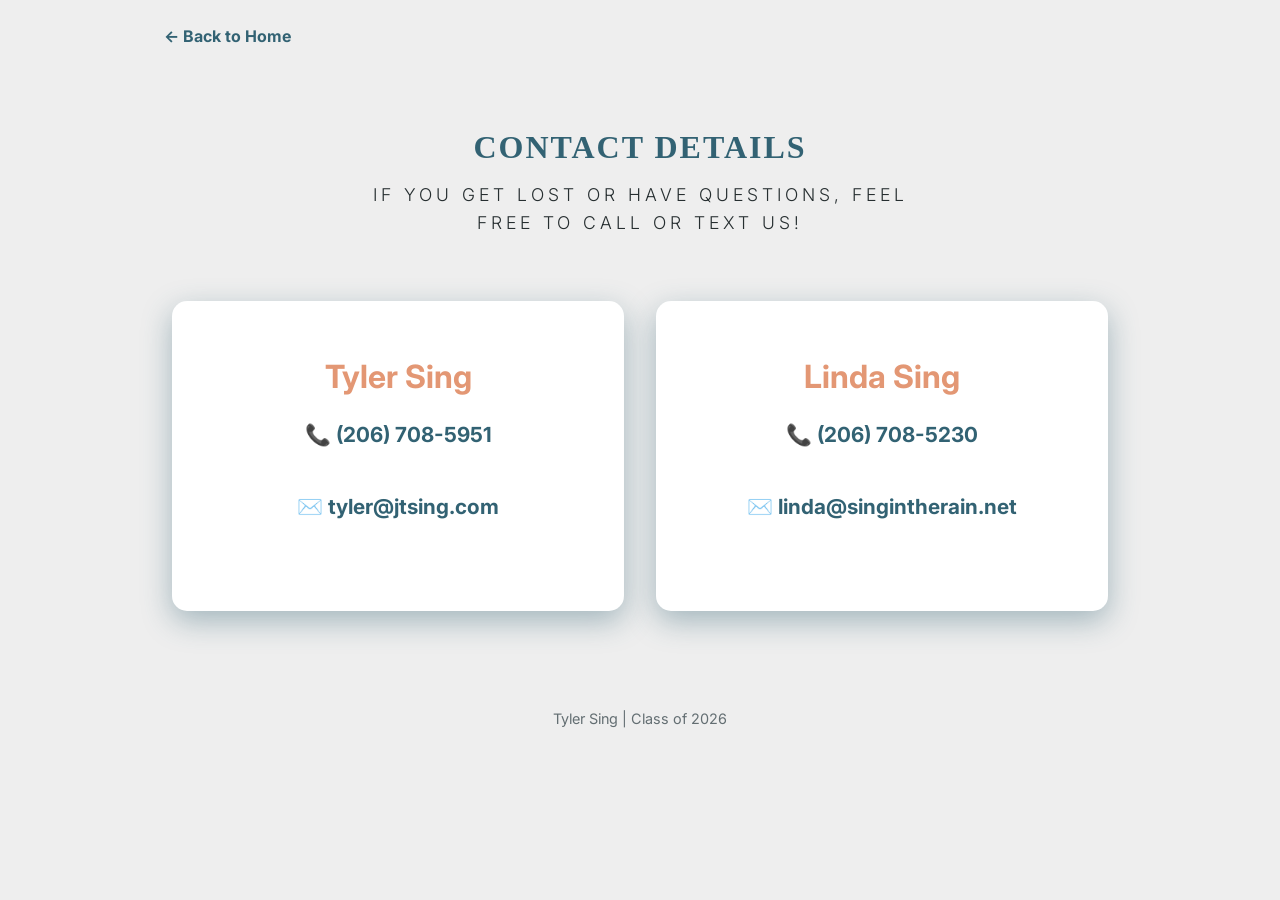
==== commit 8f471dad: "FInal Tweaks (hopefully)" ====
--- a/contacts.html
+++ b/contacts.html
@@ -6,7 +6,6 @@
     <meta name="robots" content="noindex, nofollow">
     <title>Contact Info | Tyler Sing</title>
     <link rel="stylesheet" href="style.css">
-    <link rel="stylesheet" href="./style.css?v=1.2">
     <link href="https://fonts.googleapis.com/css2?family=Inter:wght@400;600;800&display=swap" rel="stylesheet">
 </head>
 <body>
@@ -14,23 +13,25 @@
 
     <main class="info-container">
         <header class="section-header">
-            <h2>Contact Details</h2>
+            <h1>Contact Details</h1>
             <p>If you get lost or have questions, feel free to call or text us!</p>
         </header>
         
         <div class="contact-grid">
             <div class="contact-card">
-                <h4>Tyler Sing</h4>
-                <p><a href="tel:5551234567" class="contact-link">📞 (555) 123-4567</a></p>
-                <p><a href="mailto:tyler@example.com" class="contact-link">✉️ tyler@example.com</a></p>
+                <h1>Tyler Sing</h1>
+                <p><a href="tel:2067085951" class="contact-link">📞 (206) 708-5951</a></p>
+                <p><a href="mailto:tyler@jtsing.com" class="contact-link">✉️ tyler@jtsing.com</a></p>
             </div>
 
             <div class="contact-card">
-                <h4>[Mom's Name]</h4>
-                <p><a href="tel:5559876543" class="contact-link">📞 (555) 987-6543</a></p>
-                <p><a href="mailto:mom@example.com" class="contact-link">✉️ mom@example.com</a></p>
+                <h1>Linda Sing</h1>
+                <p><a href="tel:2067085230" class="contact-link">📞 (206) 708-5230</a></p>
+                <p><a href="mailto:linda@singintherain.net" class="contact-link">✉️ linda@singintherain.net</a></p>
             </div>
         </div>
     </main>
+
+    <footer>Tyler Sing | Class of 2026</footer>
 </body>
 </html>
--- a/style.css
+++ b/style.css
@@ -1,15 +1,18 @@
 /* --- Tyler's Graduation Theme (Color Refresh) --- */
 :root {
-    --blue-slate: #326273;   /* REPLACED GREEN WITH BLUE SLATE */
-    --tangerine: #E39774;  /* REPLACED ORANGE WITH TANGERINE DREAM */
-    --platinum: #EEEEEE;  /* REPLACED LIGHT GREY WITH PLATINUM */
-    --text-dark: #326273;   /* REPLACED TEXT DARK WITH BLUE SLATE */
-    --white: #FFFFFF;       /* No change needed */
-    --shadow: 0 10px 30px rgba(50, 98, 115, 0.15); /* Updated shadow color for Blue Slate */
+    --blue-slate: #326273;
+    --tangerine: #E39774;
+    --pacific-blue: #5C9EAD;
+    --platinum: #EEEEEE;
+    --text-dark: #262e30;
+    --white: #FFFFFF;
+    --shadow: 0 10px 30px rgba(50, 98, 115, 0.15);
 }
 
 * { box-sizing: border-box; margin: 0; padding: 0; }
 
+
+/* --- Basic Classes --- */
 body {
     font-family: 'Inter', sans-serif;
     background-color: var(--platinum);
@@ -17,26 +20,11 @@
     line-height: 1.6;
 }
 
-/* --- Hero Section --- */
-.hero, .photo-hero {
-    background-color: var(--blue-slate);
-    color: var(--white);
-    padding: 5rem 2rem;
-    text-align: center;
-    border-bottom: 6px solid var(--tangerine);
-}
-
 header {
-    /* Increase this value to show more photo (try 60vh or 500px) */
-    min-height: 40vh; 
-    
-    /* Extra padding pushes the text down and expands the container */
-    padding: 10rem 2rem; 
-    
-    /* This ensures the photo stays centered as it expands */
+    min-height: 2rem; 
+    padding: 2rem 2rem; 
     background-size: cover;
-    background-position: center 30%; /* Adjust 30% to move the photo up/down */
-    
+    background-position: center 30%;
     display: flex;
     flex-direction: column;
     justify-content: center;
@@ -44,91 +32,211 @@
     text-align: center;
 }
 
-header h1 {
+.info-container { max-width: 1000px; margin: 0 auto; padding: 2rem; }
+
+footer { text-align: center; padding: 4rem; color: #636e72; font-size: 0.9rem; }
+
+/* --- Subpage Stuff --- */
+.sub-nav { padding: 1.5rem; max-width: 1000px; margin: 0 auto; }
+.sub-nav a { text-decoration: none; color: var(--blue-slate); font-weight: 700; }
+
+.section-header {
+    text-align: center; 
+    max-width: 600px; 
+    margin: 0 auto 0 auto; 
+    padding: 1rem 1.5rem 0 1.5rem;
+}
+
+.section-header p {
+    font-family: 'Inter', sans-serif;
+    font-weight: 300;
+    letter-spacing: 4px;
+    text-transform: uppercase;
+    color: var(--text-dark);
+    font-size: 1.1rem;
+}
+
+.section-header h1 {
     font-family: 'Georgia', serif; /* Or 'Playfair Display' if you use Google Fonts */
-    font-size: 4rem !important;
-    color: var(--white);
+    font-size: 2rem;
+    color: var(--blue-slate);
     letter-spacing: 2px;
     margin-bottom: 0.5rem;
     text-transform: uppercase;
 }
 
+/* --- Basic Buttons --- */
+.btn-secondary {
+    color: var(--blue-slate);
+    font-weight: 700;
+    text-decoration: none;
+    border-bottom: 2px solid var(--tangerine);
+}
+
+.btn-secondary:hover {
+    color: #5C9EAD; /* HOVER IS NOW PACIFIC BLUE */
+}
+
+/* --- Default Text --- */
 header p {
     font-family: 'Inter', sans-serif;
     font-weight: 300;
     letter-spacing: 4px;
     text-transform: uppercase;
-    color: var(--pacific-blue);
+    color: var(--white);
     font-size: 1.1rem;
 }
 
-/* Styling for Walla Walla University */
-header h2, .university-title {
-    font-family: 'Montserrat', sans-serif; /* A clean, modern sans-serif */
-    font-size: 1.5rem !important;
-    color: var(--pacific-blue); /* #5C9EAD */
-    text-transform: uppercase;
-    letter-spacing: 3px;
-    margin-top: 10px;
-    font-weight: 500;
-}
-
-/* Styling for Class of 2026 */
-header p.graduation-year{
-    font-family: 'Roboto Mono', monospace; /* Looks like technical code/data */
-    font-size: 1.5rem !important;
-    color: white !important;
-    display: inline-block;
-    padding: 5px 15px;
-    border-radius: 4px;
-    margin-top: 15px;
-    font-weight: 700;
-    letter-spacing: 1px;
-}
-
-.personal-photo-frame {
-    width: 280px;
-    height: 280px;
+header h1 {
+    font-family: 'Georgia', serif; /* Or 'Playfair Display' if you use Google Fonts */
+    font-size: 4rem;
+    color: var(--white);
+    letter-spacing: 2px;
+    margin-bottom: 0.5rem;
+    text-transform: uppercase;
+}
+
+/* --- Main Page Banner --- */
+.banner {
+    background-color: var(--blue-slate);
+    color: var(--white);
+    padding: 5rem 2rem;
+    text-align: center;
+    border-bottom: 6px solid var(--tangerine);
+    min-height: 20rem; 
+    padding: 10rem 2rem; 
+    background-size: cover;
+    background-position: center 30%;
+    display: flex;
+    flex-direction: column;
+    justify-content: center;
+    align-items: center;
+    text-align: center;
+}
+
+
+.banner {
+    margin-bottom: 0 !important;
+    padding-top: 0 !important;
+    padding-bottom: 0 !important;
+}
+
+.banner p {
+    font-family: 'Inter', sans-serif;
+    font-weight: 300;
+    letter-spacing: 4px;
+    text-transform: uppercase;
+    color: var(--white);
+    font-size: 1.1rem;
+}
+
+.banner h1 {
+    font-family: 'Georgia', serif; /* Or 'Playfair Display' if you use Google Fonts */
+    font-size: 4rem !important;
+    color: var(--white);
+    letter-spacing: 2px;
+    margin-bottom: 0.5rem;
+    text-transform: uppercase;
+}
+
+.banner h2 {
+    font-family: 'Inter', sans-serif;
+    font-weight: 300;
+    letter-spacing: 4px;
+    text-transform: uppercase;
+    color: var(--white);
+    font-size: 1.5rem;
+}
+
+
+/* --- Invitation Section --- */
+.invitation {
+    text-align: center; 
+    max-width: 600px; 
+    margin: 0 auto 5rem auto; 
+    padding: 0 1.5rem;
+}
+
+.headshot {
+    width: 30rem;
+    height: 30rem;
     margin: 0 auto 2rem auto;
-    border-radius: 50%; /* Circular frame */
-    border: 6px solid var(--pacific-blue); /* #5C9EAD */
-    padding: 8px; /* Creates a small gap between border and photo */
-    background-color: var(--white);
-    box-shadow: 0 10px 30px rgba(50, 98, 115, 0.3); /* Blue Slate shadow */
-    overflow: hidden; /* Keeps the photo inside the circle */
+    border-radius: 50% !important;
+    border: 6px solid var(--tangerine);
+    padding: 0px;
+    box-shadow: 0 10px 30px rgba(50, 98, 115, 0.3);
+    overflow: hidden;
     display: flex;
     justify-content: center;
     align-items: center;
     transition: transform 0.4s cubic-bezier(0.175, 0.885, 0.32, 1.275);
 }
 
-.personal-photo-frame img {
+.headshot img{
     width: 100%;
     height: 100%;
-    object-fit: cover; /* Prevents stretching */
-    border-radius: 50%;
-}
-
-/* Engineering "Glow" on Hover */
-.personal-photo-frame:hover {
-    transform: scale(1.05);
-    border-color: var(--tangerine); /* #E39774 */
-    box-shadow: 0 15px 40px rgba(227, 151, 116, 0.4);
-}
-
-.info-container { max-width: 1000px; margin: 0 auto; padding: 2rem; }
-
-/* Force the Party Card to Pop */
-div.detail-card.party-banner {
-    border: 5px solid #E39774 !important; /* Tangerine Dream */
+    object-fit: cover;
+    object-position: 50% -30%;
+    transform: scale(2) translate(-20px, 0px);
+}
+
+.invitation h2 {
+    color: var(--blue-slate); 
+    font-size: 2.4rem; 
+    font-weight: 700; 
+    margin-bottom: 1.2rem;
+}
+
+.invitation p {
+    font-size: 1.1rem; 
+    color: var(--text-dark); 
+    line-height: 1.7; 
+    margin-bottom: 2.5rem;
+}
+
+.btn-rsvp {
+    display: inline-block;
+    padding: 1.2rem 2.5rem !important; /* Top/Bottom and Left/Right */
+    font-size: 1.4rem !important;    /* Makes the text pop */
+    font-weight: 700 !important;      /* Extra bold */
+    text-transform: uppercase;        /* "Engineering" style clean look */
+    letter-spacing: 1px;
+    border-radius: 8px;
+    transition: all 0.3s ease;
+    cursor: pointer;
+    text-decoration: none;
+    background-color: var(--tangerine);
+    color: white !important;
+    border: 2px solid var(--tangerine);
+}
+
+.btn-rsvp:hover {
+    background-color: white;
+    color: var(--tangerine) !important;
+    transform: translateY(-3px);
+    box-shadow: 0 10px 20px rgba(227, 151, 116, 0.3);
+}
+
+
+/* --- Invitation Section --- */
+.banner-card {
+    background: var(--white);
+    padding: 2.5rem 2rem;
+    border-radius: 20px;
+    text-align: center;
+    display: flex;
+    flex-direction: column;
+    justify-content: center;
+    align-items: center;
+    gap: 1.5rem;
+    min-height: 350px;
+    border: 5px solid #E39774 !important;
     box-shadow: 0 10px 30px rgba(50, 98, 115, 0.3) !important;
     margin-bottom: 2rem !important;
-    display: flex !important; /* Ensures the border wraps correctly */
     visibility: visible !important;
 }
 
-/* Specialized sizing for the Party Icon */
-.party-banner .icon {
+.banner-card .icon {
     width: 120px !important;  /* Increased from 80px */
     height: 120px !important; /* Increased from 80px */
     font-size: 4rem !important; /* Makes the emoji much larger */
@@ -137,14 +245,35 @@
     background-color: var(--white); /* Keeps it clean against the platinum background */
 }
 
-/* Add a subtle "party" animation */
-.party-banner:hover .icon {
+.banner-card:hover .icon {
     transform: scale(1.15) rotate(-10deg);
 }
 
-.detail-card.party-banner p { color: #636e72; font-size: 1.5rem; margin-bottom: 1.5rem; }
-
-/* --- INDEX PAGE: 4-Card Grid --- */
+.banner-card .links {
+    display: flex;
+    gap: 2rem; 
+    font-weight: 700; 
+    color: var(--blue-slate); 
+    justify-content: center; 
+    flex-wrap: wrap;
+}
+
+.banner-card p {
+    color: #636e72; 
+    font-size: 1.5rem; 
+    margin-bottom: 1.5rem; 
+}
+
+.banner-card h1 {
+    color: var(--blue-slate); 
+    font-size: 1.5rem; 
+    margin-bottom: 0.5rem;
+    margin-top: 0;
+    font-size: 2rem;
+}
+
+
+/* --- Detail Cards --- */
 .details-grid {
     display: grid;
     grid-template-columns: repeat(auto-fit, minmax(280px, 1fr));
@@ -168,51 +297,24 @@
 .detail-card .icon { 
     font-size: 2.5rem; 
     margin-bottom: 1rem;
-    color: #5C9EAD; /* ICONS NOW USE PACIFIC BLUE */
-}
-
-.detail-card h3 { margin-bottom: 0.5rem; }
-.detail-card p { color: #636e72; font-size: 0.95rem; margin-bottom: 1.5rem; }
-
-/* --- SCHEDULE PAGE: Timeline --- */
-.timeline-day-header {
-    color: var(--blue-slate);
-    font-size: 1.5rem;
-    font-weight: 700;
-    margin: 2.5rem 0 1rem;
-    border-bottom: 2px solid var(--tangerine);
-    padding-bottom: 5px;
-}
-
-.timeline-card {
-    background: var(--white);
-    padding: 1.5rem;
-    border-radius: 12px;
-    margin-bottom: 1rem;
-    display: flex;
-    gap: 20px;
-    box-shadow: var(--shadow);
-    border-left: 6px solid var(--blue-slate);
-}
-
-.timeline-time { font-weight: 700; color: var(--tangerine); min-width: 90px; }
-
-/* --- FAQ PAGE: Questions --- */
-.faq-item {
-    background: var(--white);
-    padding: 1.5rem;
-    border-radius: 12px;
-    margin-bottom: 1.2rem;
-    border-left: 6px solid var(--blue-slate);
-    box-shadow: var(--shadow);
-}
-
-/* --- Buttons & Links --- */
-/* Specific sizing for the RSVP button */
-.btn-rsvp {
+}
+
+.detail-card p { 
+    color: #636e72; 
+    font-size: 0.95rem; 
+    margin-bottom: 1.5rem; 
+}
+
+.detail-card h1 { 
+    margin-bottom: 0.5rem; 
+}
+
+
+/* --- Contacts Widget --- */
+.btn-contact {
     display: inline-block;
-    padding: 1.2rem 2.5rem !important; /* Top/Bottom and Left/Right */
-    font-size: 1.4rem !important;    /* Makes the text pop */
+    padding: 0.8rem 1.5rem !important; /* Top/Bottom and Left/Right */
+    font-size: 1rem !important;    /* Makes the text pop */
     font-weight: 700 !important;      /* Extra bold */
     text-transform: uppercase;        /* "Engineering" style clean look */
     letter-spacing: 1px;
@@ -221,67 +323,56 @@
     cursor: pointer;
     text-decoration: none;
     
-    /* Using your Tangerine Dream for the RSVP button */
     background-color: var(--tangerine);
-    color: white !important;
+    color: var(--white) !important;
     border: 2px solid var(--tangerine);
 }
 
-/* Add a "Lift" effect on hover */
-.btn-rsvp:hover {
-    background-color: white;
+.btn-contact:hover {
+    background-color: var(--white);
     color: var(--tangerine) !important;
     transform: translateY(-3px);
     box-shadow: 0 10px 20px rgba(227, 151, 116, 0.3);
 }
 
-.btn-secondary {
-    color: var(--blue-slate);
-    font-weight: 700;
-    text-decoration: none;
-    border-bottom: 2px solid var(--tangerine);
-}
-
-.btn-secondary:hover {
-    color: #5C9EAD; /* HOVER IS NOW PACIFIC BLUE */
-}
-
-.sub-nav { padding: 1.5rem; max-width: 1000px; margin: 0 auto; }
-.sub-nav a { text-decoration: none; color: var(--blue-slate); font-weight: 700; }
-footer { text-align: center; padding: 4rem; color: #636e72; font-size: 0.9rem; }
+
+/* --- Contacts Page --- */
+.contact-grid {
+    display: grid;
+    grid-template-columns: repeat(auto-fit, minmax(280px, 1fr));
+    gap: 2rem;
+    margin-top: 2rem;
+}
 
 .contact-card {
-    background-color: #326273; /* Blue Slate */
-    color: #FFFFFF !important;
+    background-color: var(--white);
     padding: 3rem;
     border-radius: 15px;
     text-align: center;
-    grid-column: 1 / -1; /* Makes it full width like the party card */
     margin-top: 2rem;
     border: 2px solid rgba(255, 255, 255, 0.1);
     box-shadow: 0 10px 30px rgba(50, 98, 115, 0.4);
     transition: transform 0.3s ease, border-color 0.3s ease;
 }
 
-.contact-card h2 {
-    color: #E39774 !important; /* Tangerine Dream for the header */
+.contact-card h1 {
+    color: var(--tangerine); /* Tangerine Dream for the header */
     margin-bottom: 1rem;
-    font-size: 2.2rem;
+    font-size: 2rem;
 }
 
 .contact-card p {
-    color: #EEEEEE !important; /* Platinum for readability */
+    color: var(--tangerine); /* Platinum for readability */
     font-size: 1.2rem;
     max-width: 500px;
     margin: 0 auto 2rem auto;
 }
 
-/* Styling the links inside the card (Email/Phone) */
 .contact-link {
     display: inline-flex;
     align-items: center;
     gap: 10px;
-    color: #5C9EAD !important; /* Pacific Blue */
+    color: var(--blue-slate); /* Pacific Blue */
     text-decoration: none;
     font-weight: 700;
     font-size: 1.3rem;
@@ -292,7 +383,31 @@
 }
 
 .contact-link:hover {
-    color: #E39774 !important; /* Pops to Tangerine on hover */
-    border-bottom: 2px solid #E39774;
+    color: var(--pacific-blue)!important; /* Pops to Tangerine on hover */
+    border-bottom: 2px solid var(--tangerine);
     transform: translateY(-2px);
 }
+
+
+/* --- Itinerary Page --- */
+.timeline-day-header {
+    color: var(--blue-slate);
+    font-size: 1.5rem;
+    font-weight: 700;
+    margin: 2.5rem 0 1rem;
+    border-bottom: 2px solid var(--tangerine);
+    padding-bottom: 5px;
+}
+
+.timeline-card {
+    background: var(--white);
+    padding: 1.5rem;
+    border-radius: 12px;
+    margin-bottom: 1rem;
+    display: flex;
+    gap: 20px;
+    box-shadow: var(--shadow);
+    border-left: 6px solid var(--blue-slate);
+}
+
+.timeline-time { font-weight: 700; color: var(--tangerine); min-width: 90px; }
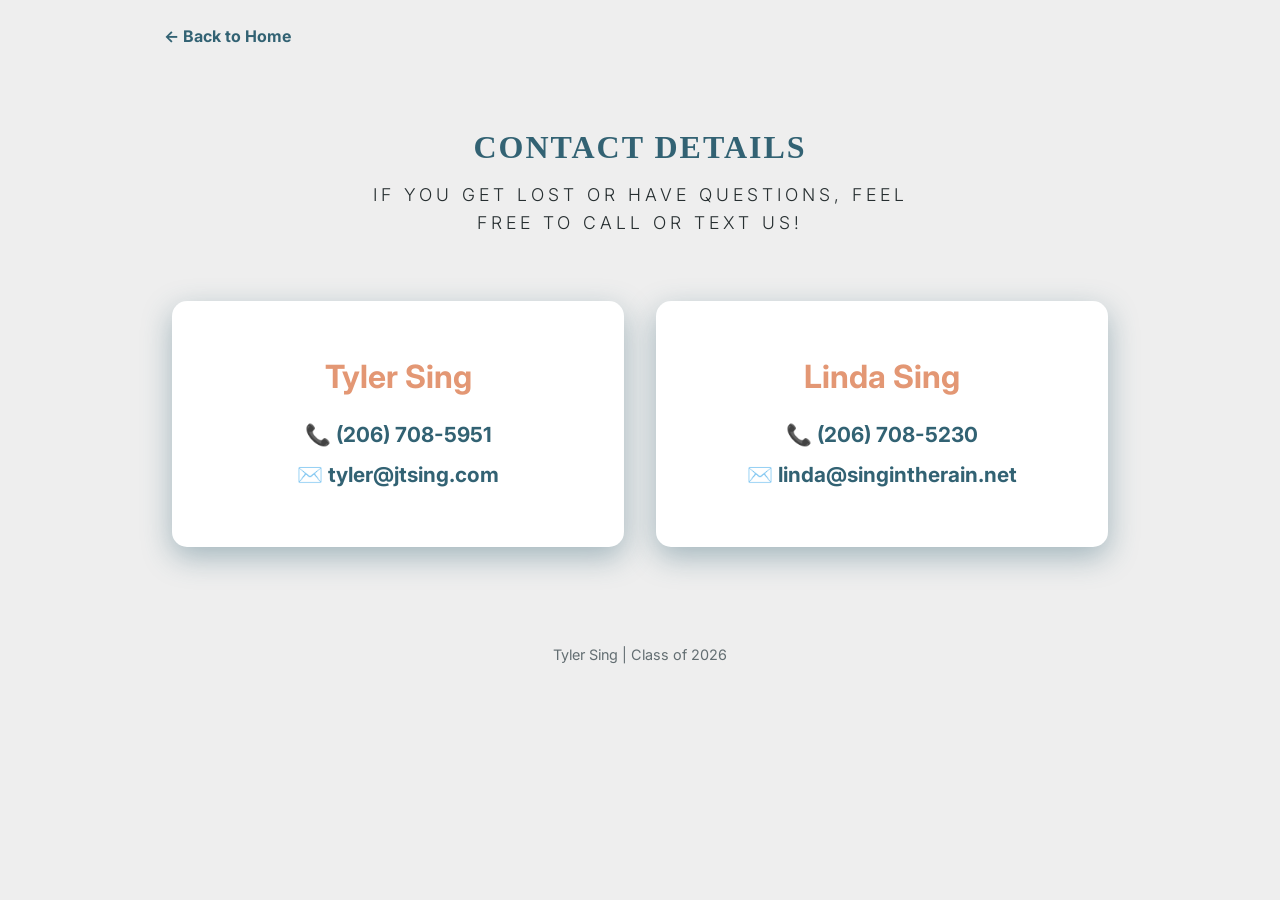
==== commit d2521785: "Done (probably not)" ====
--- a/style.css
+++ b/style.css
@@ -112,10 +112,6 @@
     justify-content: center;
     align-items: center;
     text-align: center;
-}
-
-
-.banner {
     margin-bottom: 0 !important;
     padding-top: 0 !important;
     padding-bottom: 0 !important;
@@ -146,6 +142,57 @@
     text-transform: uppercase;
     color: var(--white);
     font-size: 1.5rem;
+}
+
+@media (max-width: 480px) {
+    .banner {
+        background-color: var(--blue-slate);
+        color: var(--white);
+        padding: 5rem 2rem;
+        text-align: center;
+        border-bottom: 6px solid var(--tangerine);
+        min-height: 12rem; 
+        padding: 10rem 2rem; 
+        background-size: cover;
+        background-position: center 30%;
+        display: flex;
+        flex-direction: column;
+        justify-content: center;
+        align-items: center;
+        text-align: center;
+        margin-bottom: 0 !important;
+        padding-top: 0 !important;
+        padding-bottom: 0 !important;
+    }
+
+    .banner p {
+        font-family: 'Inter', sans-serif;
+        font-weight: 300;
+        letter-spacing: 4px;
+        text-transform: uppercase;
+        color: var(--white);
+        font-size: 0.7rem;
+        margin-bottom: 0;
+    }
+
+    .banner h1 {
+        font-family: 'Georgia', serif; /* Or 'Playfair Display' if you use Google Fonts */
+        font-size: 3rem !important;
+        color: var(--white);
+        letter-spacing: 2px;
+        margin-bottom: 0;
+        text-transform: uppercase;
+    }
+
+    .banner h2 {
+        font-family: 'Inter', sans-serif;
+        font-weight: 300;
+        letter-spacing: 4px;
+        text-transform: uppercase;
+        color: var(--white);
+        font-size: 0.8rem;
+        margin-bottom: 0;
+    }  
 }
 
 
@@ -172,12 +219,28 @@
     transition: transform 0.4s cubic-bezier(0.175, 0.885, 0.32, 1.275);
 }
 
-.headshot img{
+.headshot img { 
     width: 100%;
     height: 100%;
     object-fit: cover;
     object-position: 50% -30%;
     transform: scale(2) translate(-20px, 0px);
+}
+
+@media (max-width: 480px) {
+    .headshot {
+        width: 180px !important;
+        height: 180px !important;
+        border-width: 4px !important; /* Thinner border looks better on small screens */
+    }
+
+    .headshot img {
+    width: 100%;
+    height: 100%;
+    object-fit: cover;
+    object-position: 50% -30%;
+    transform: scale(2) translate(-8px, 0px);
+    }
 }
 
 .invitation h2 {
@@ -306,7 +369,8 @@
 }
 
 .detail-card h1 { 
-    margin-bottom: 0.5rem; 
+    margin-bottom: 0.5rem;
+    color: var(--blue-slate); 
 }
 
 
@@ -361,13 +425,6 @@
     font-size: 2rem;
 }
 
-.contact-card p {
-    color: var(--tangerine); /* Platinum for readability */
-    font-size: 1.2rem;
-    max-width: 500px;
-    margin: 0 auto 2rem auto;
-}
-
 .contact-link {
     display: inline-flex;
     align-items: center;
@@ -388,6 +445,46 @@
     transform: translateY(-2px);
 }
 
+@media (max-width: 480px) {
+    .contact-grid {
+        display: grid;
+        grid-template-columns: repeat(auto-fit, minmax(280px, 1fr));
+        gap: 0;
+        margin-top: 0;
+    }
+
+    .contact-card {
+        background-color: var(--white);
+        padding: 1rem;
+        border-radius: 15px;
+        text-align: center;
+        margin-top: 2rem;
+        border: 2px solid rgba(255, 255, 255, 0.1);
+        box-shadow: 0 10px 30px rgba(50, 98, 115, 0.4);
+        transition: transform 0.3s ease, border-color 0.3s ease;
+    }
+
+    .contact-link {
+        display: inline-flex;
+        align-items: center;
+        gap: 10px;
+        color: var(--blue-slate); /* Pacific Blue */
+        text-decoration: none;
+        font-weight: 700;
+        font-size: 0.8rem;
+        margin: 0 0;
+        padding-bottom: 4px;
+        border-bottom: 2px solid transparent;
+        transition: all 0.3s ease;
+    }
+
+    .contact-link:hover {
+        color: var(--pacific-blue)!important; /* Pops to Tangerine on hover */
+        border-bottom: 2px solid var(--tangerine);
+        transform: translateY(-2px);
+    }
+}
+
 
 /* --- Itinerary Page --- */
 .timeline-day-header {
@@ -410,4 +507,14 @@
     border-left: 6px solid var(--blue-slate);
 }
 
-.timeline-time { font-weight: 700; color: var(--tangerine); min-width: 90px; }+.timeline-time { 
+    font-weight: 700; 
+    color: var(--tangerine); 
+    min-width: 90px; 
+}
+
+.timeline-card h1 {
+    color: var(--blue-slate); /* Tangerine Dream for the header */
+    margin-bottom: 0;
+    font-size: 1.5rem;
+}
